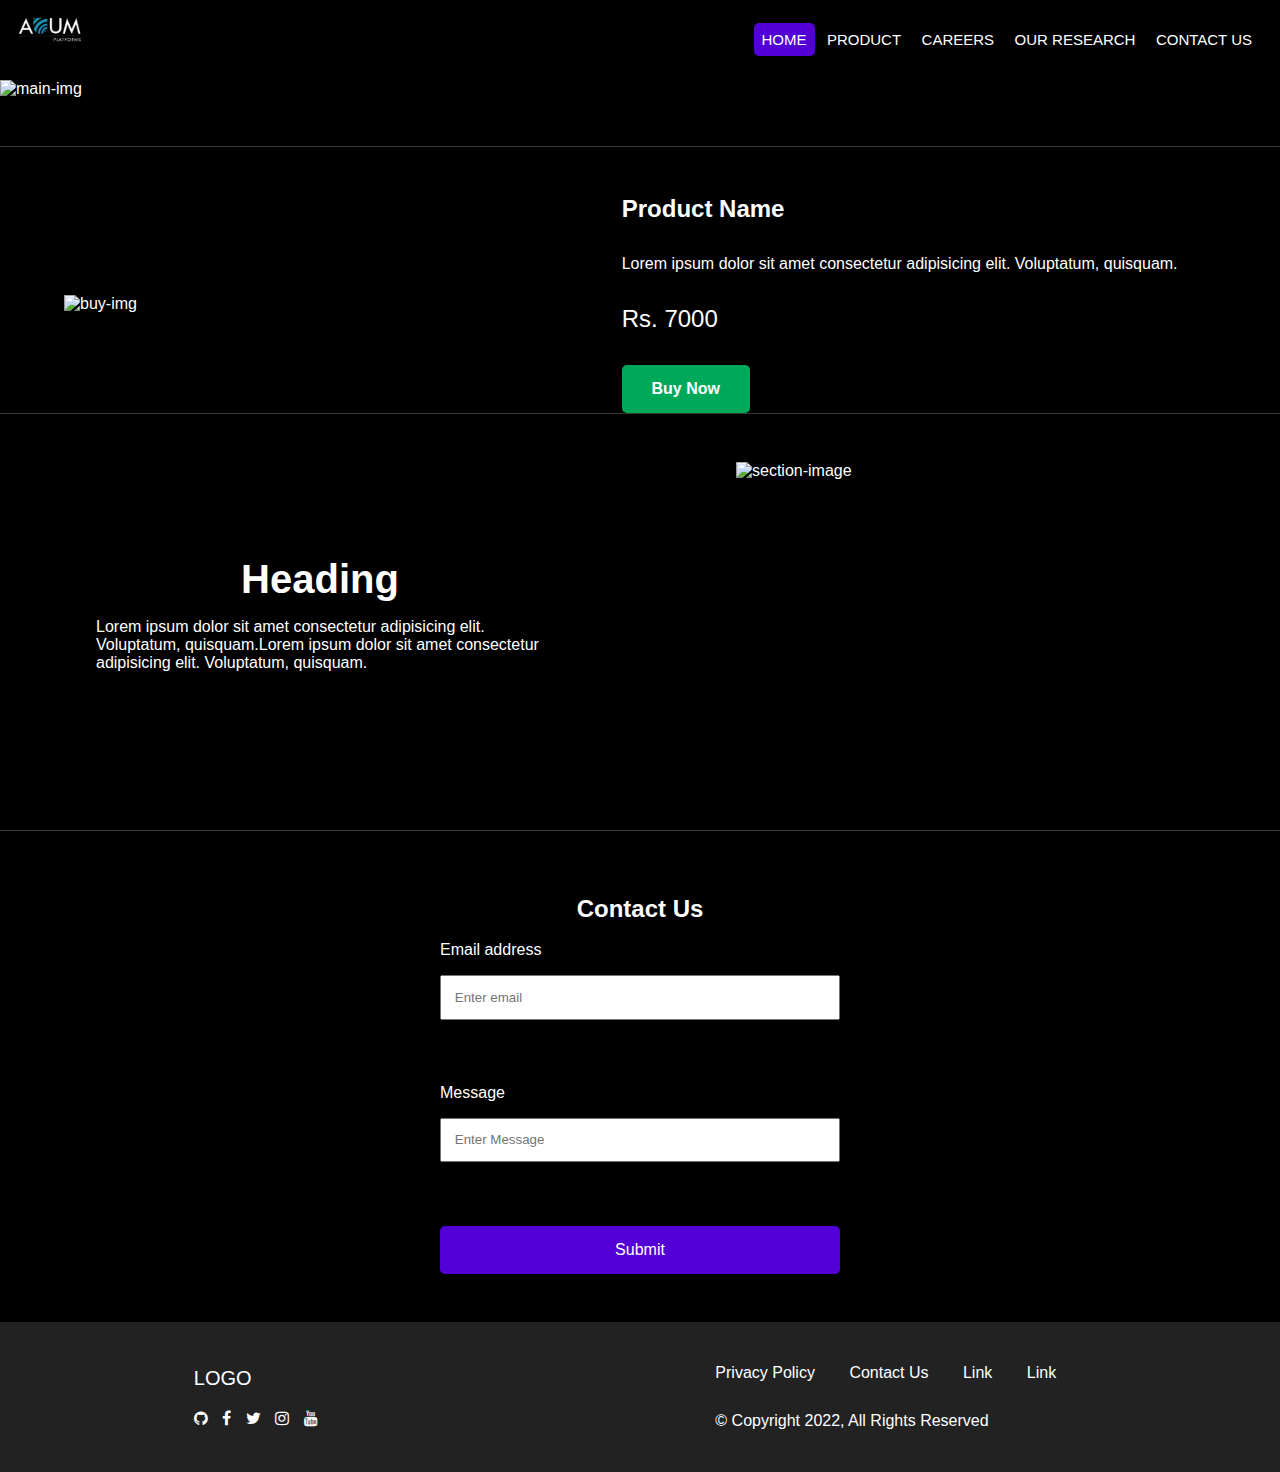
==== index.html @ 7002cd32 "Basic Layout" ====
<!DOCTYPE html>
<html>
  <head>
    <title>Home Page</title>
    <meta name="viewpoint" content="width=device-width, initial-scale=1" />
    <link rel="stylesheet" type="text/css" href="./styles/index.css" />
    <link
      rel="stylesheet"
      href="https://cdnjs.cloudflare.com/ajax/libs/font-awesome/4.7.0/css/font-awesome.min.css"
    />
  </head>
  <body>
    <nav class="nav">
      <div class="logo">
        <a href="/">
          <img src="./img/logo.png" alt="logo" />
        </a>
      </div>
      <ul class="nav-items">
        <li><a class="active" href="#">Home</a></li>
        <li><a href="#">Product</a></li>
        <li><a href="#">Careers</a></li>
        <li><a href="#">Our Research</a></li>
        <li><a href="#">Contact Us</a></li>
      </ul>
    </nav>

    <div class="main-img">
      <img src="https://source.unsplash.com/1200x900" alt="main-img" />
    </div>

      <div class="buy">
        <div class="buy-img">
          <img src="https://source.unsplash.com/1200x900" alt="buy-img" />
        </div>
        <div class="buy-text">
          <h1>Product Name</h1>
          <p>
            Lorem ipsum dolor sit amet consectetur adipisicing elit.
            Voluptatum, quisquam.
          </p>
          <p class="price">
            Rs. 7000
          </p>
          <button>Buy Now</button>
        </div>
      </div>

    <div class="section">
      <div class="section-text">
        <h1>Heading</h1>
        <p>
          Lorem ipsum dolor sit amet consectetur adipisicing elit.
          Voluptatum, quisquam.Lorem ipsum dolor sit amet consectetur adipisicing elit.
          Voluptatum, quisquam.
        </p>
      </div>
      <div class="section-image">
        <img src="https://source.unsplash.com/1200x900/" alt="section-image" />
      </div>
    </div>

    <div class="contact">
        <h2>Contact Us</h2>
        <br>
        <form>
            <div class="form-group">
                <label>Email address</label>
                <input type="email" class="form-control" aria-describedby="emailHelp" placeholder="Enter email">
            </div>
            <div class="form-group">
                <label>Message</label>
                <input type="text" class="form-control"  placeholder="Enter Message">
            </div>
            <button type="submit" class="submit-button">Submit</button>
        </form>
    </div>

    <footer>
      <div>
        <div class="footer-logo">LOGO</div>
        <div class="follow-social-links">
          <a href="#"><i class="fa fa-github"></i></a>
          <a href="#"><i class="fa fa-facebook"></i></a>
          <a href="#"><i class="fa fa-twitter"></i></a>
          <a href="#"><i class="fa fa-instagram"></i></a>
          <a href="#"><i class="fa fa-youtube"></i></a>
        </div>
      </div>
      <div class="footer-link">
        <div >
            <a href="policy.html">Privacy Policy</a>
            <a href="">Contact Us</a>
            <a href="">Link</a>
            <a href="">Link</a>
        </div>
          <p>&copy; Copyright 2022, All Rights Reserved</p>
      </div>
      </div>
    </footer>
    <script src="./js/index.js"></script>
  </body>
</html>
---- styles/index.css ----
* {
  padding: 0;
  margin: 0;
  text-decoration: none;
  list-style: none;
  box-sizing: border-box;
  color: white;
}

body {
  font-family: Arial, Helvetica, sans-serif;
  background-color: rgb(0, 0, 0);
}

.nav {
  height: 80px;
  width: 100%;
  display: flex;
  justify-content: space-between;
  align-items: center;
}

.nav-items {
  float: right;
  margin-right: 20px;
}

.nav-items > li {
  display: inline-block;
  line-height: 80px;
  margin: 0px;
}

.logo img {
  width: 100px;
}

.nav-items a {
  font-size: 15px;
  text-transform: uppercase;
  padding: 8px;
  border-radius: 5px;
}

/* a.active,
a:hover {
  background: rgb(82, 0, 214);
  transition: 0.5s;
} */

.active,
.nav-items a:hover {
  background: rgb(82, 0, 214);
  transition: 0.2s;
}

footer {
  width: 100%;
  height: 150px;
  background-color: rgb(34, 34, 34);
  display: flex;
  justify-content: space-around;
  align-items: center;
  margin-top: 3rem;
}

.footer-logo {
  font-size: 20px;
}

.follow-social-links {
  margin-top: 20px;
}

.follow-social-links > a {
  margin-right: 10px;
}

.footer-link a {
  margin-right: 30px;
}

.footer-link p {
  margin-top: 30px;
}

.contact {
  width: 100%;
  margin-top: 3rem;
  display: flex;
  justify-content: center;
  align-items: center;
  flex-direction: column;
  padding-top: 4rem;
  border-top: 1px solid rgb(56, 56, 56);
}

.form-group {
  width: 25rem;
  display: flex;
  flex-direction: column;
  margin-bottom: 3rem;
}
.form-group > input {
  margin-bottom: 1rem;
  margin-top: 1rem;
  padding: 0.8rem;
}

.submit-button {
  width: 25rem;
  height: 3rem;
  background-color: rgb(82, 0, 214);
  color: white;
  border: none;
  border-radius: 5px;
  font-size: 1rem;
  cursor: pointer;
}

.section {
  width: 100%;
  height: 20rem;
  display: flex;
  justify-content: center;
  align-items: center;
}
.section-text {
  flex: 1;
  display: flex;
  justify-content: center;
  align-items: center;
  flex-direction: column;
}
.section-text > h1 {
  font-size: 2.5rem;
  margin-bottom: 1rem;
}
.section-text > p {
  width: 70%;
  font-size: 1rem;
  margin-bottom: 1rem;
}
.section-image {
  flex: 1;
  width: 100%;
  height: 20rem;
  display: flex;
  justify-content: center;
  align-items: center;
  flex-direction: column;
}

.section-image > img {
  width: 70%;
  height: 20rem;
  object-fit: cover;
}
.main-img {
  margin-bottom: 3rem;
  padding-bottom: 3rem;
  border-bottom: 1px solid rgb(56, 56, 56);
}
.main-img > img {
  width: 100%;
  height: 30rem;
  object-fit: cover;
}
.buy {
  display: flex;
  justify-content: center;
  align-items: center;
  margin-bottom: 3rem;
  border-bottom: 1px solid rgb(56, 56, 56);
}

.buy-img > img {
  width: 100%;
  height: 20rem;
  object-fit: cover;
}
.buy-img {
  flex: 1.5;
  padding: 4rem;
}
.buy-text {
  flex: 2;
  display: flex;
  justify-content: center;
  flex-direction: column;
}

.buy-text>h1{
  font-size: 1.5rem;
  margin-bottom: 2rem;
}

.price{
  font-size: 1.5rem;
  margin-bottom: 2rem;
  margin-top:2rem;
}

.buy-text > button {
  width: 8rem;
  height: 3rem;
  font-size: 2rem;
  font-weight: 600;
  background-color: rgb(0, 168, 90);
  color: white;
  border: none;
  border-radius: 5px;
  font-size: 1rem;
  cursor: pointer;
}
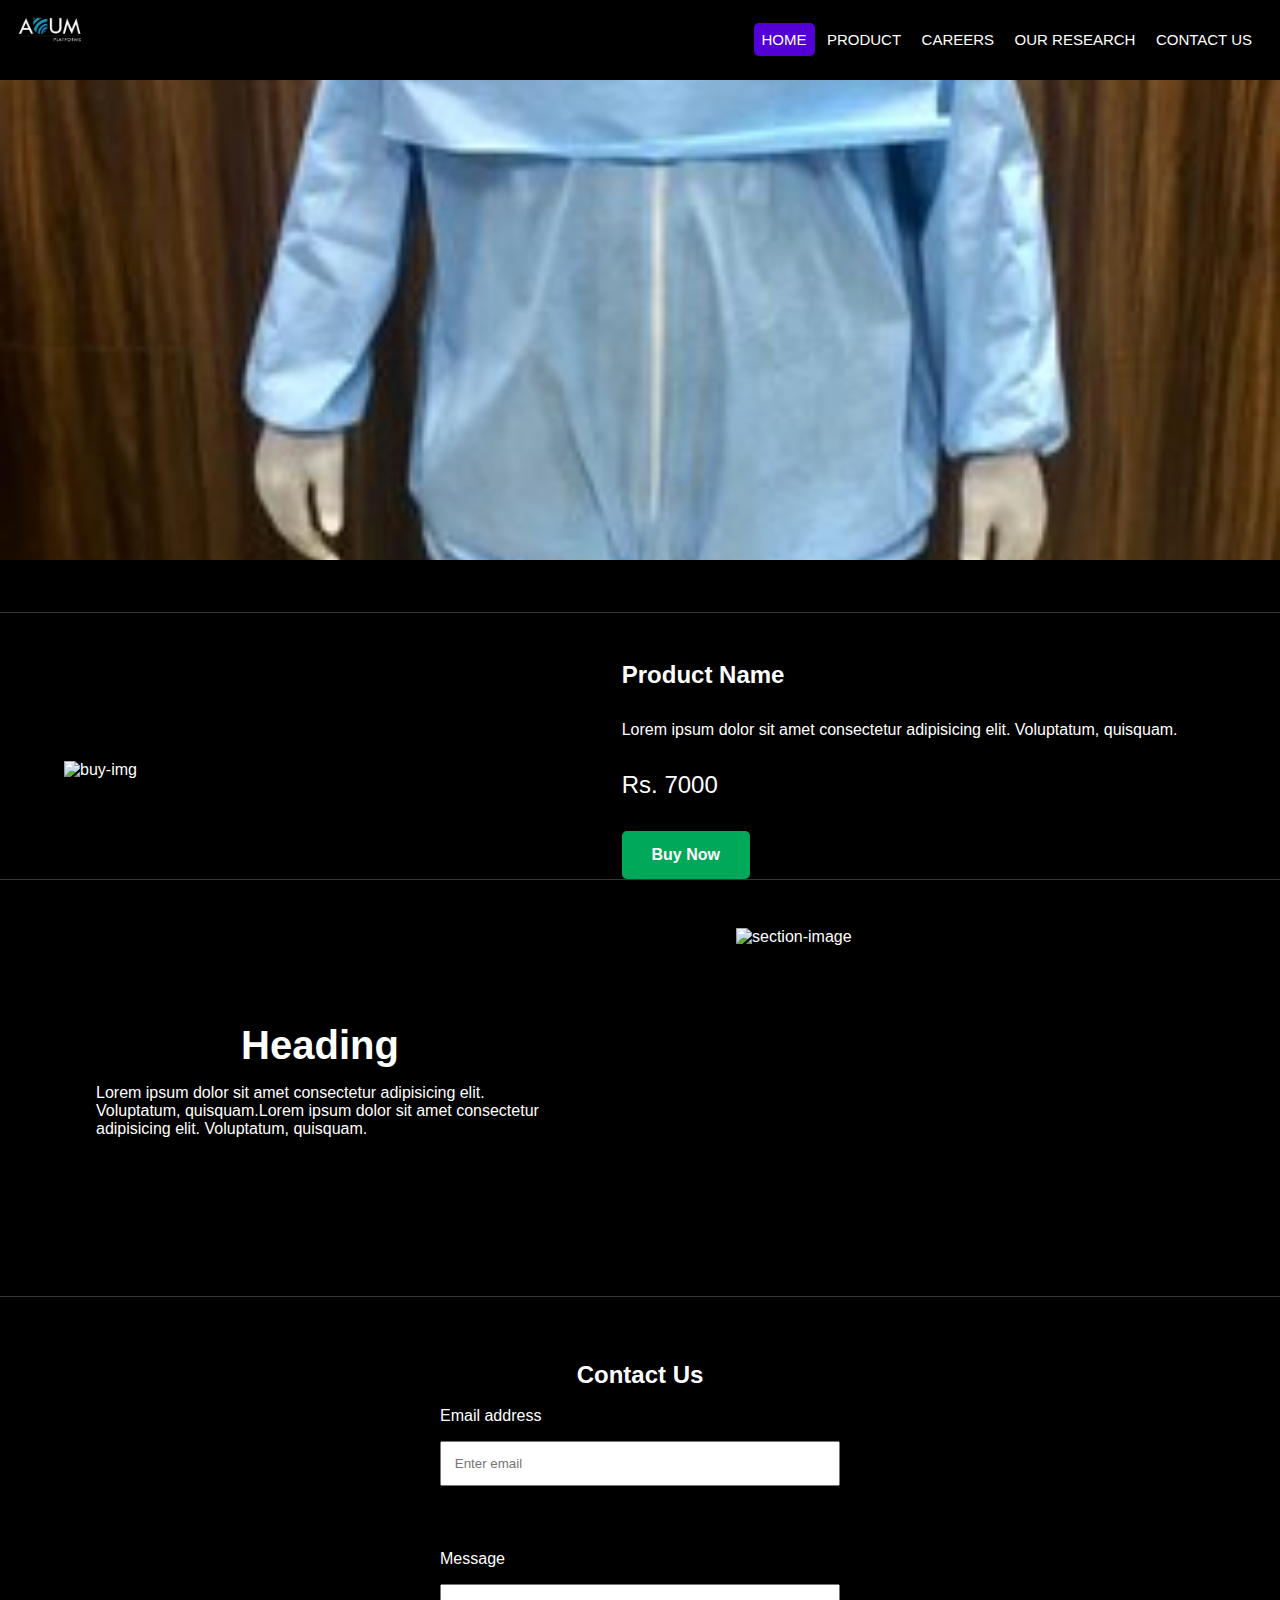
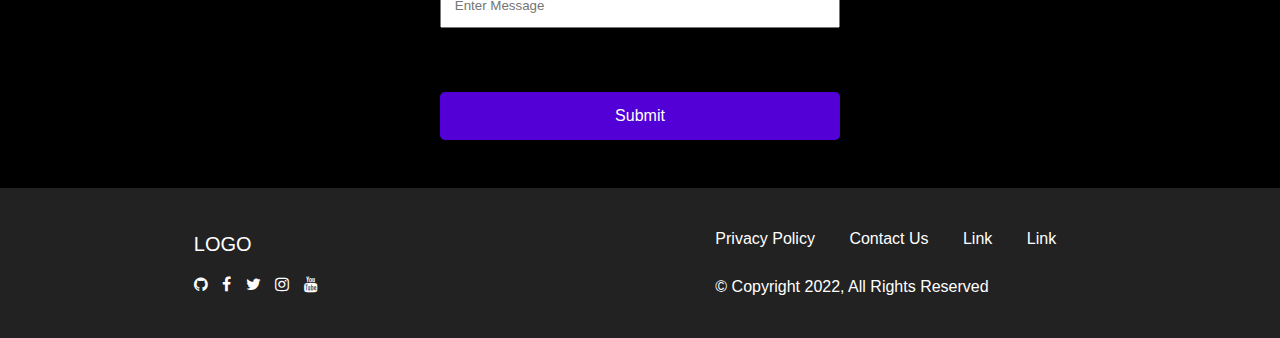
==== commit 1c524d2e: "Update index.html" ====
--- a/index.html
+++ b/index.html
@@ -26,12 +26,12 @@
     </nav>
 
     <div class="main-img">
-      <img src="https://source.unsplash.com/1200x900" alt="main-img" />
+      <img src="./img/medical.jpeg" alt="main-img" />
     </div>
 
       <div class="buy">
         <div class="buy-img">
-          <img src="https://source.unsplash.com/1200x900" alt="buy-img" />
+          <img src="./img/medical.jpg" alt="buy-img" />
         </div>
         <div class="buy-text">
           <h1>Product Name</h1>
@@ -56,7 +56,7 @@
         </p>
       </div>
       <div class="section-image">
-        <img src="https://source.unsplash.com/1200x900/" alt="section-image" />
+        <img src="./img/medical.jpg" alt="section-image" />
       </div>
     </div>
 
@@ -76,6 +76,7 @@
         </form>
     </div>
 
+    <!-- foooter start -->
     <footer>
       <div>
         <div class="footer-logo">LOGO</div>
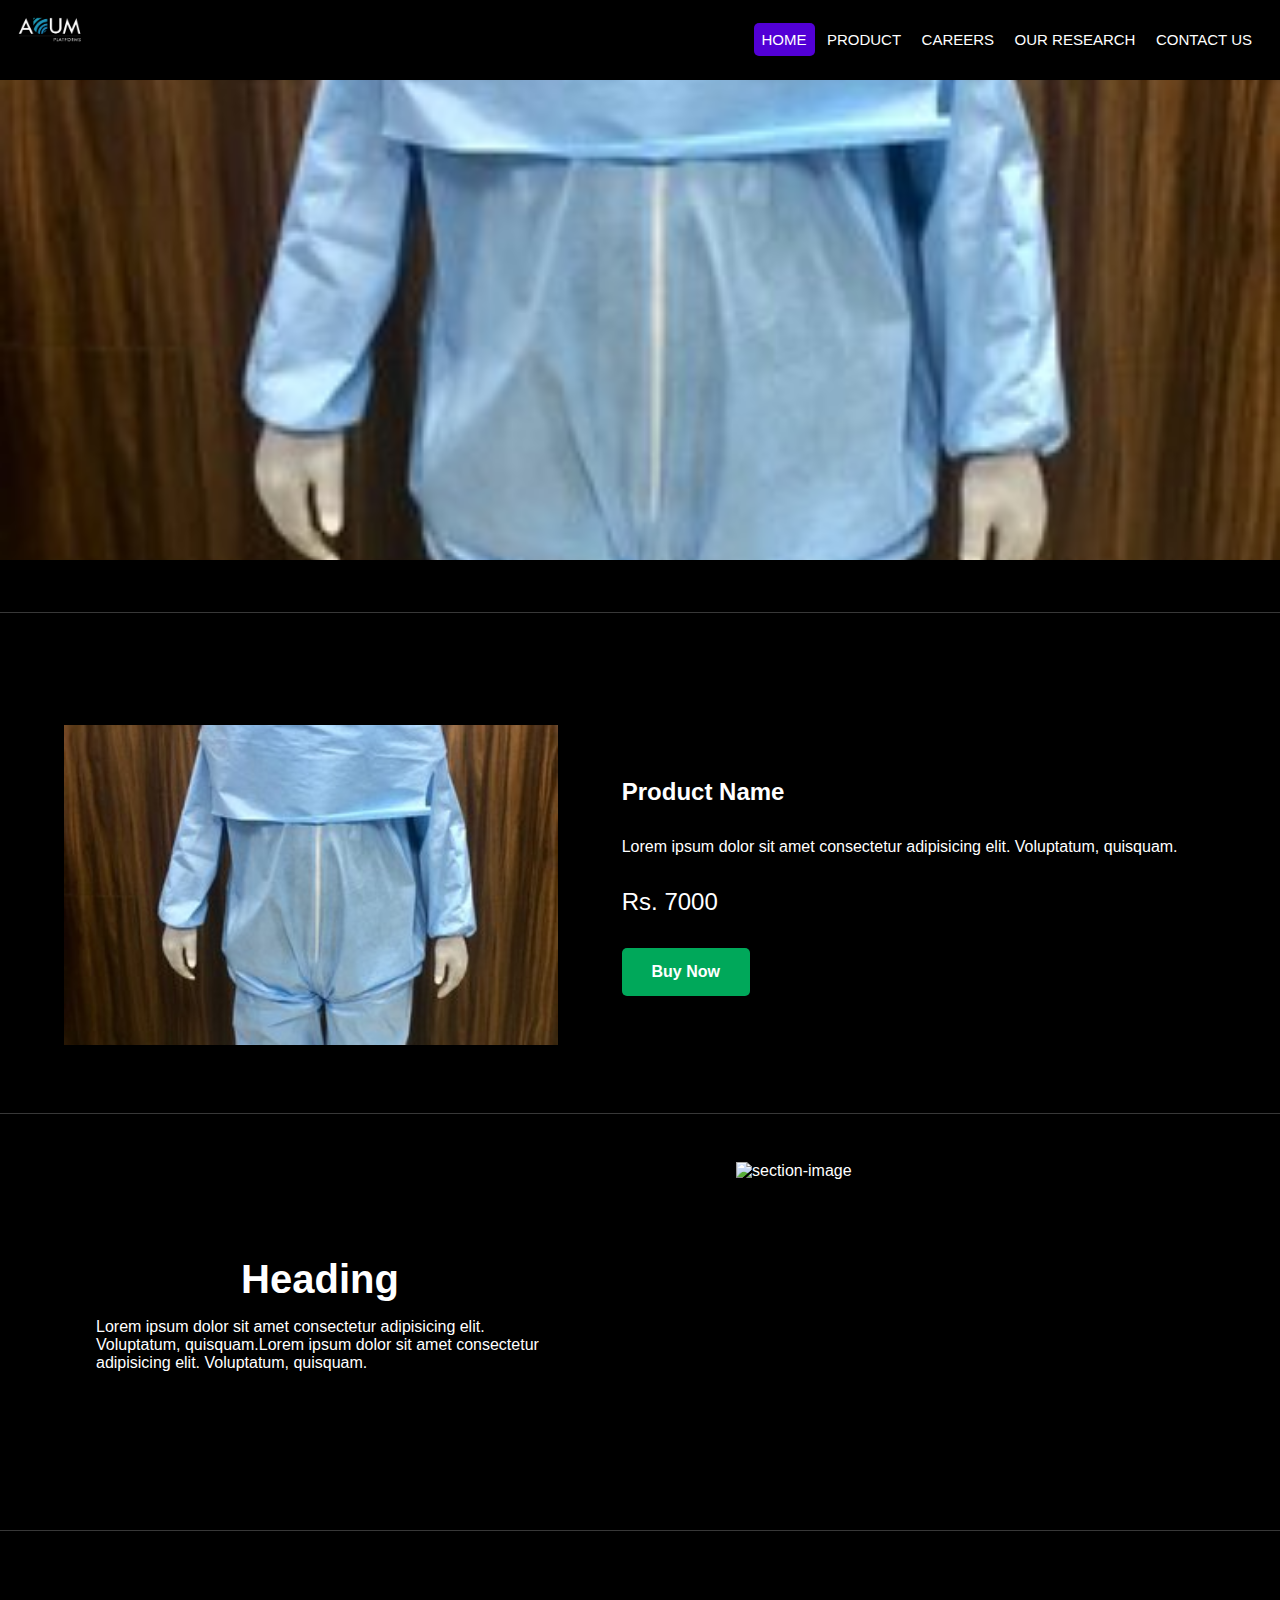
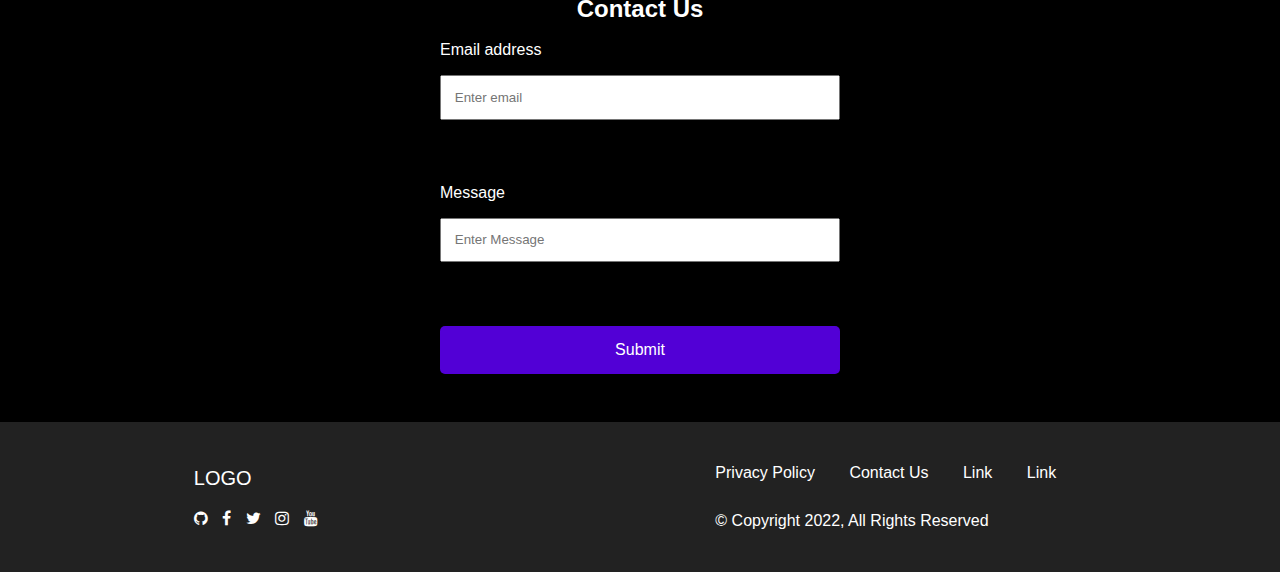
==== commit 6d5ef8ed: "Image" ====
--- a/index.html
+++ b/index.html
@@ -31,7 +31,7 @@
 
       <div class="buy">
         <div class="buy-img">
-          <img src="./img/medical.jpg" alt="buy-img" />
+          <img src="./img/medical.jpeg" alt="buy-img" />
         </div>
         <div class="buy-text">
           <h1>Product Name</h1>
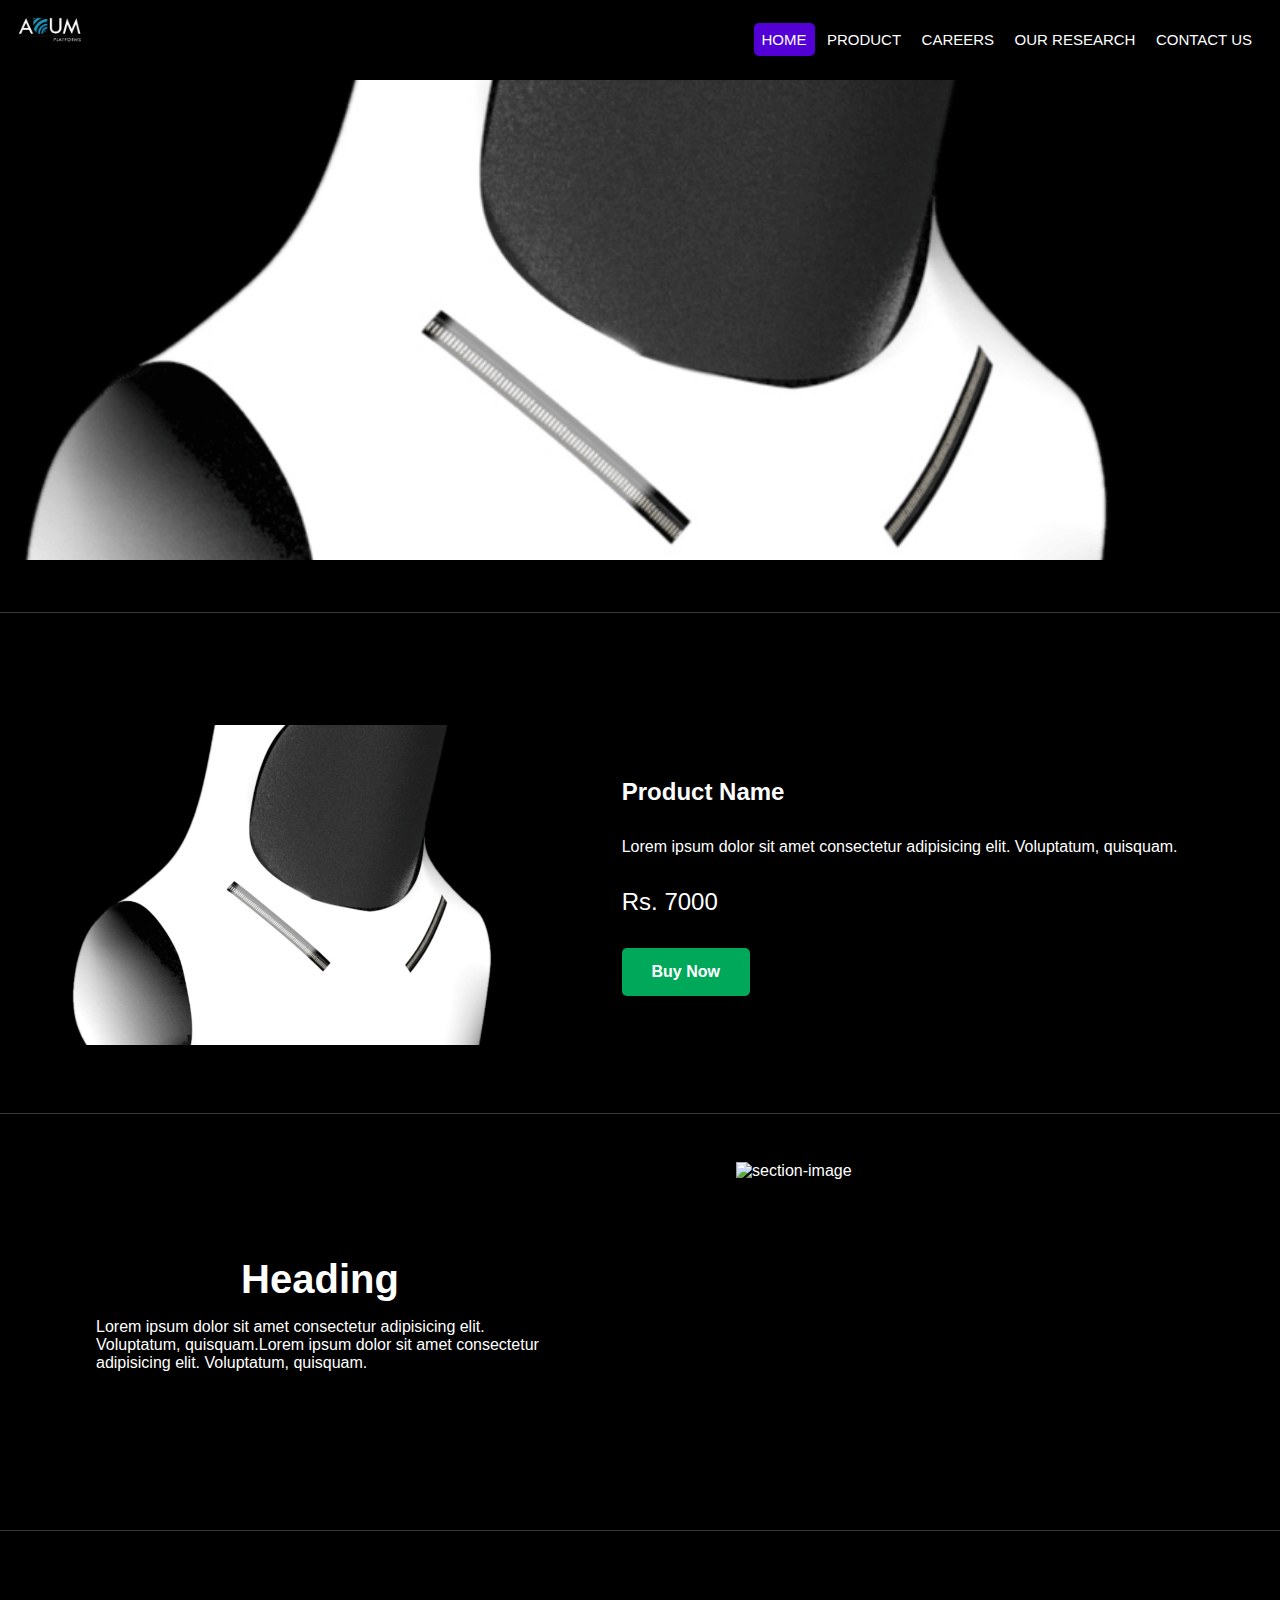
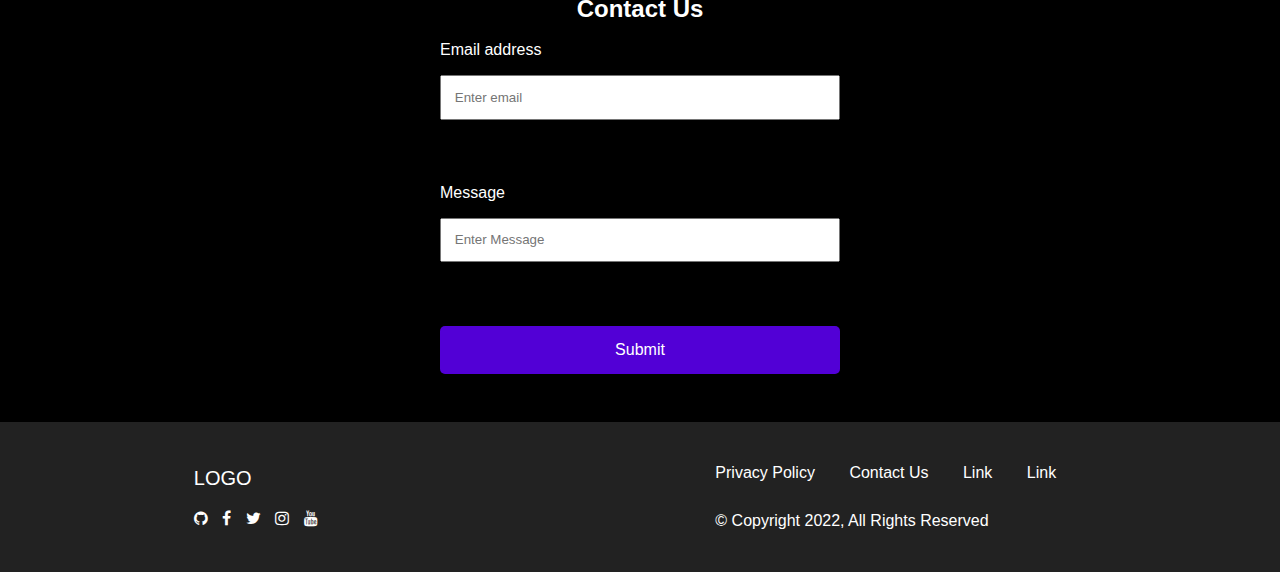
==== commit b0a9a5d4: "Update index.html" ====
--- a/index.html
+++ b/index.html
@@ -26,12 +26,12 @@
     </nav>
 
     <div class="main-img">
-      <img src="./img/medical.jpeg" alt="main-img" />
+      <img src="./img/medical.png" alt="main-img" />
     </div>
 
       <div class="buy">
         <div class="buy-img">
-          <img src="./img/medical.jpeg" alt="buy-img" />
+          <img src="./img/medical.png" alt="buy-img" />
         </div>
         <div class="buy-text">
           <h1>Product Name</h1>
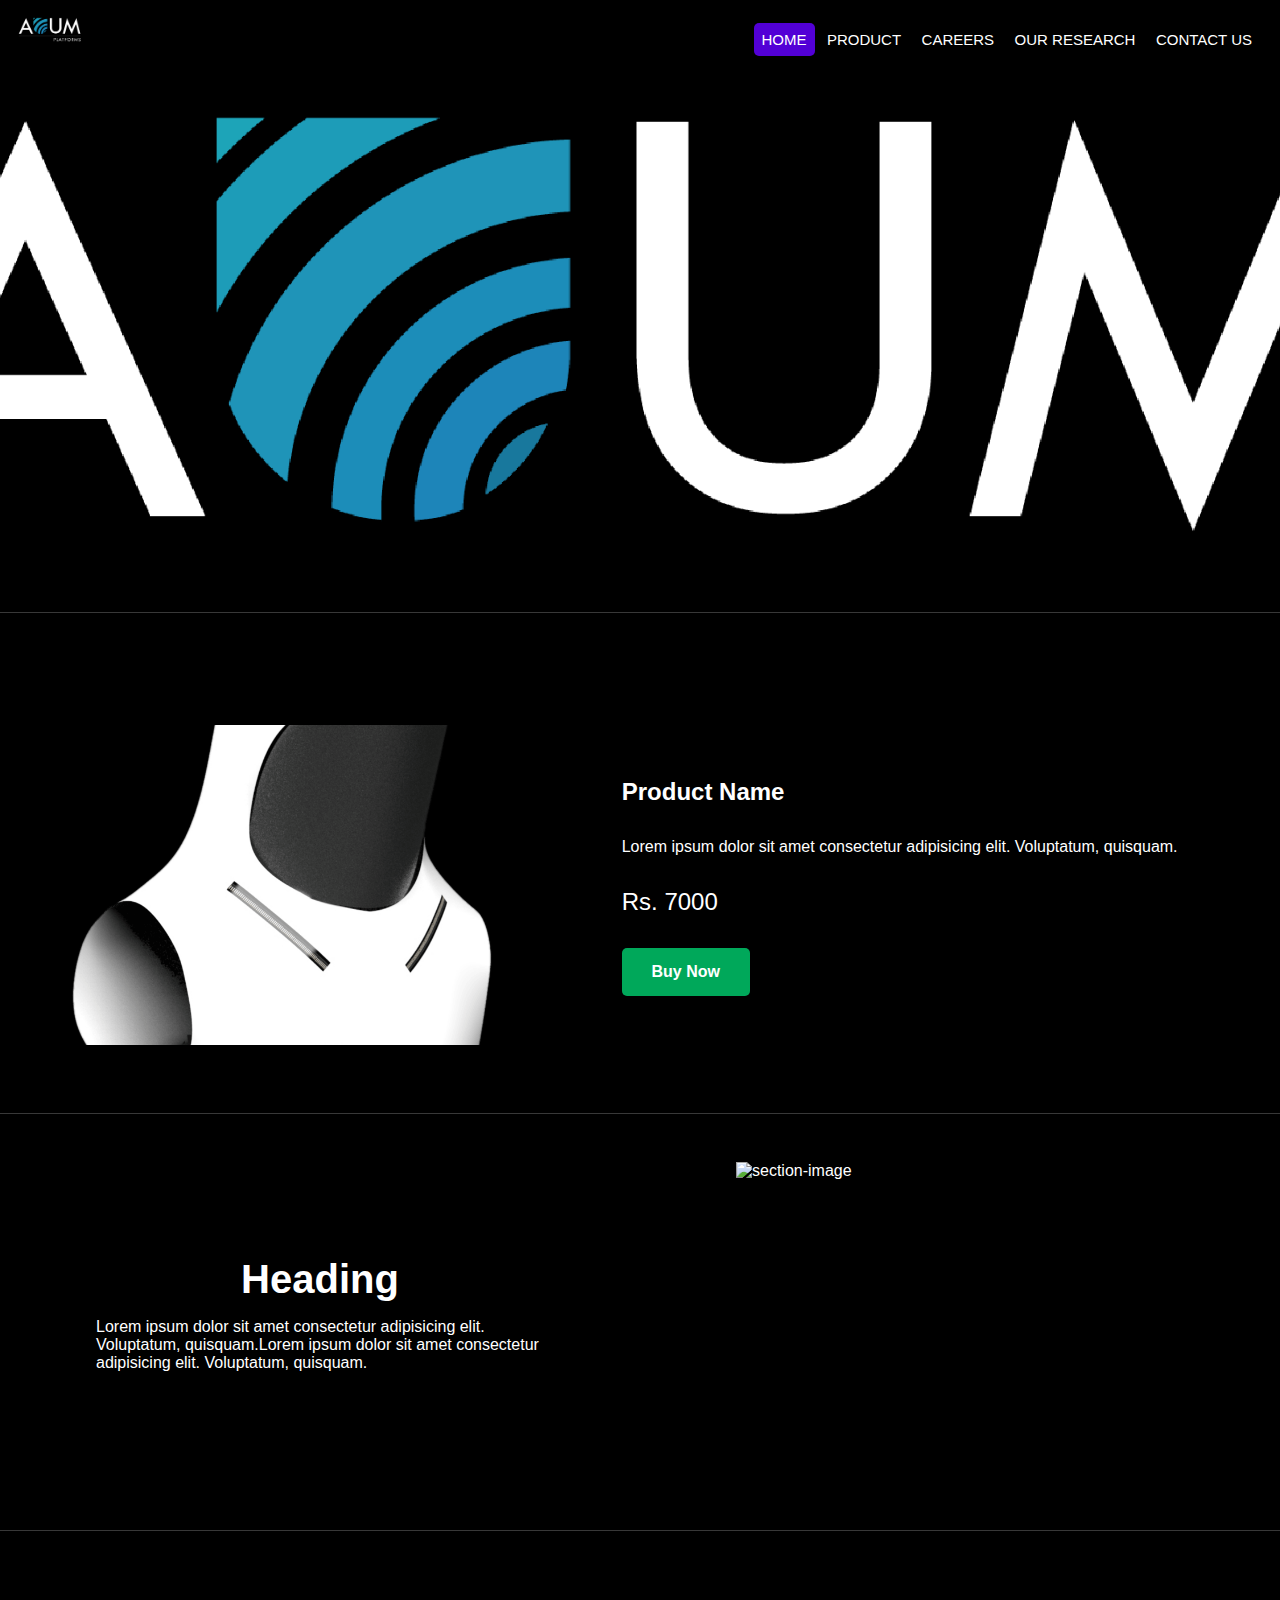
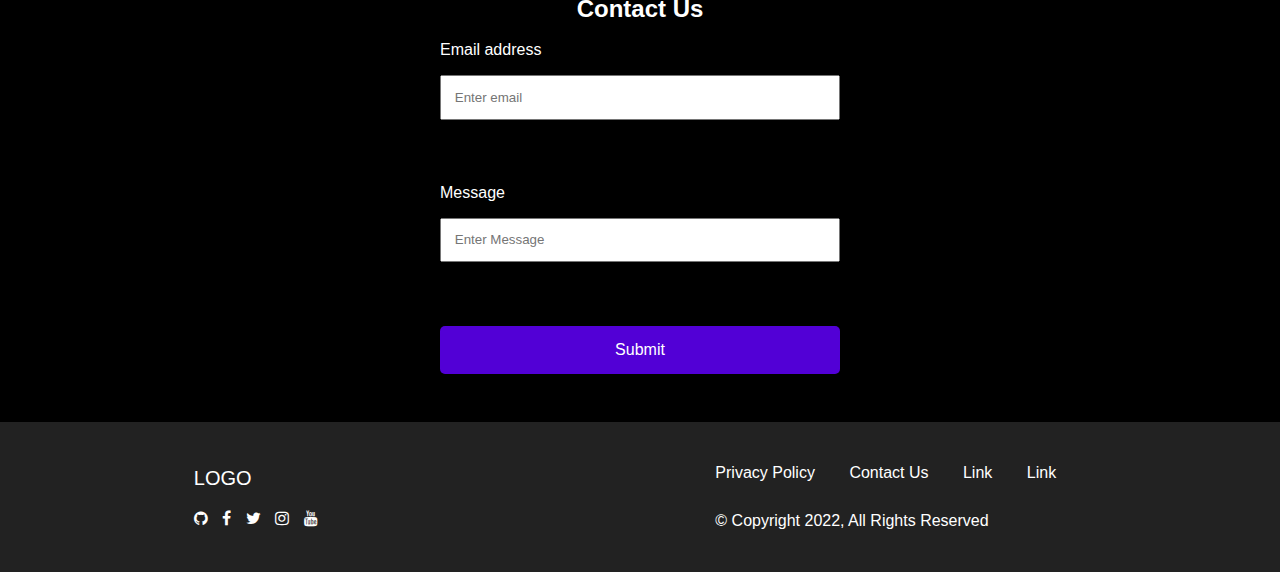
==== commit 21b24ee0: "Update index.html" ====
--- a/index.html
+++ b/index.html
@@ -26,7 +26,7 @@
     </nav>
 
     <div class="main-img">
-      <img src="./img/medical.png" alt="main-img" />
+      <img src="./img/main.png" alt="main-img" />
     </div>
 
       <div class="buy">
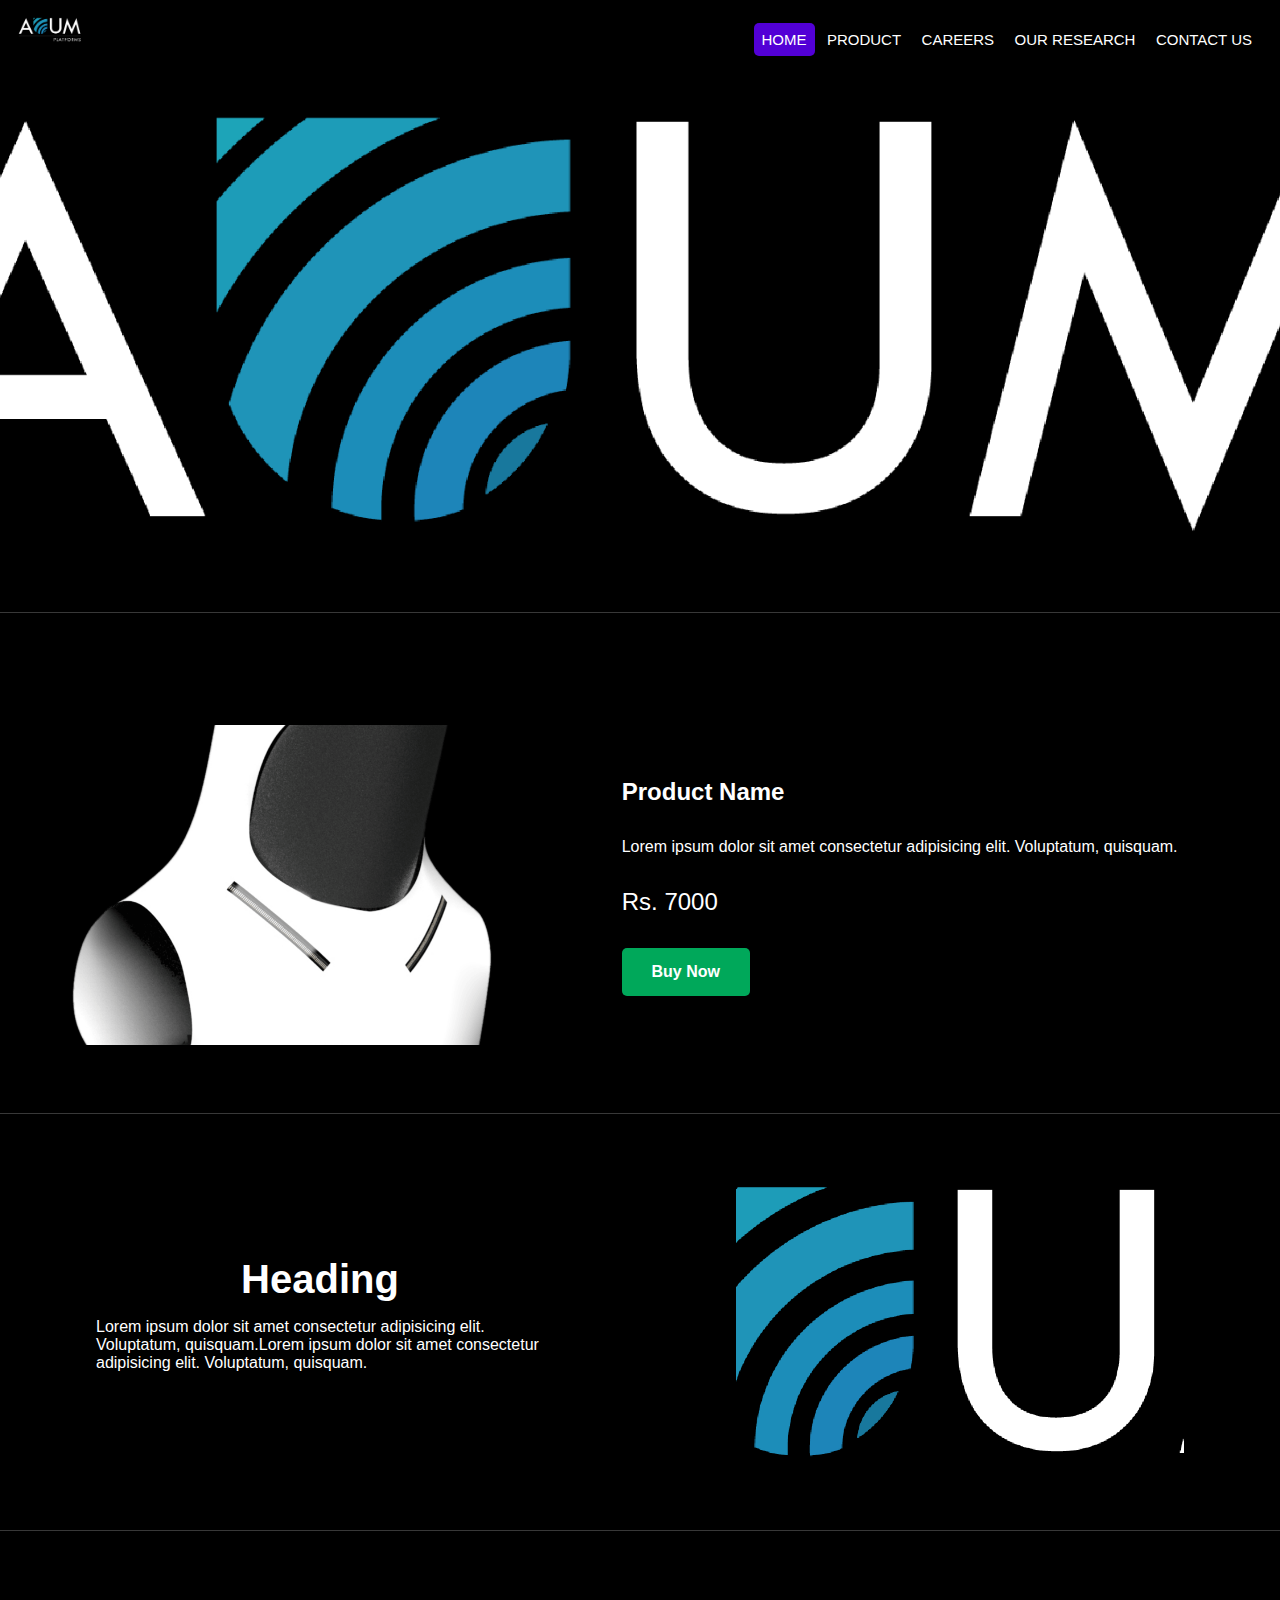
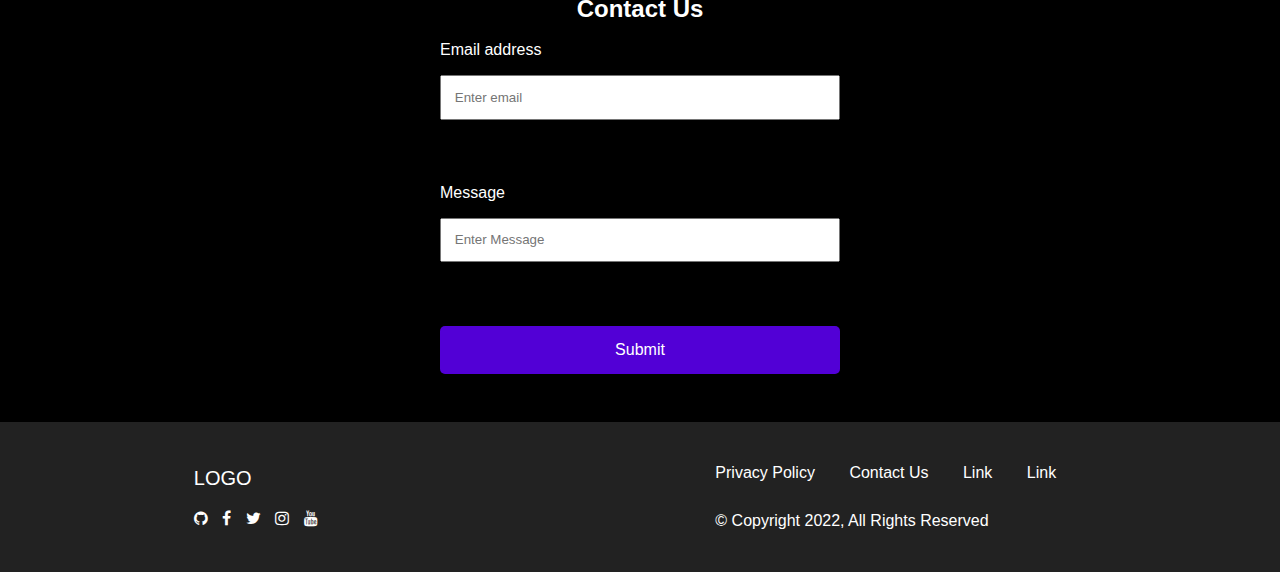
==== commit d5eb64b8: "Update index.html" ====
--- a/index.html
+++ b/index.html
@@ -56,7 +56,7 @@
         </p>
       </div>
       <div class="section-image">
-        <img src="./img/medical.jpg" alt="section-image" />
+        <img src="./img/main.png" alt="section-image" />
       </div>
     </div>
 
